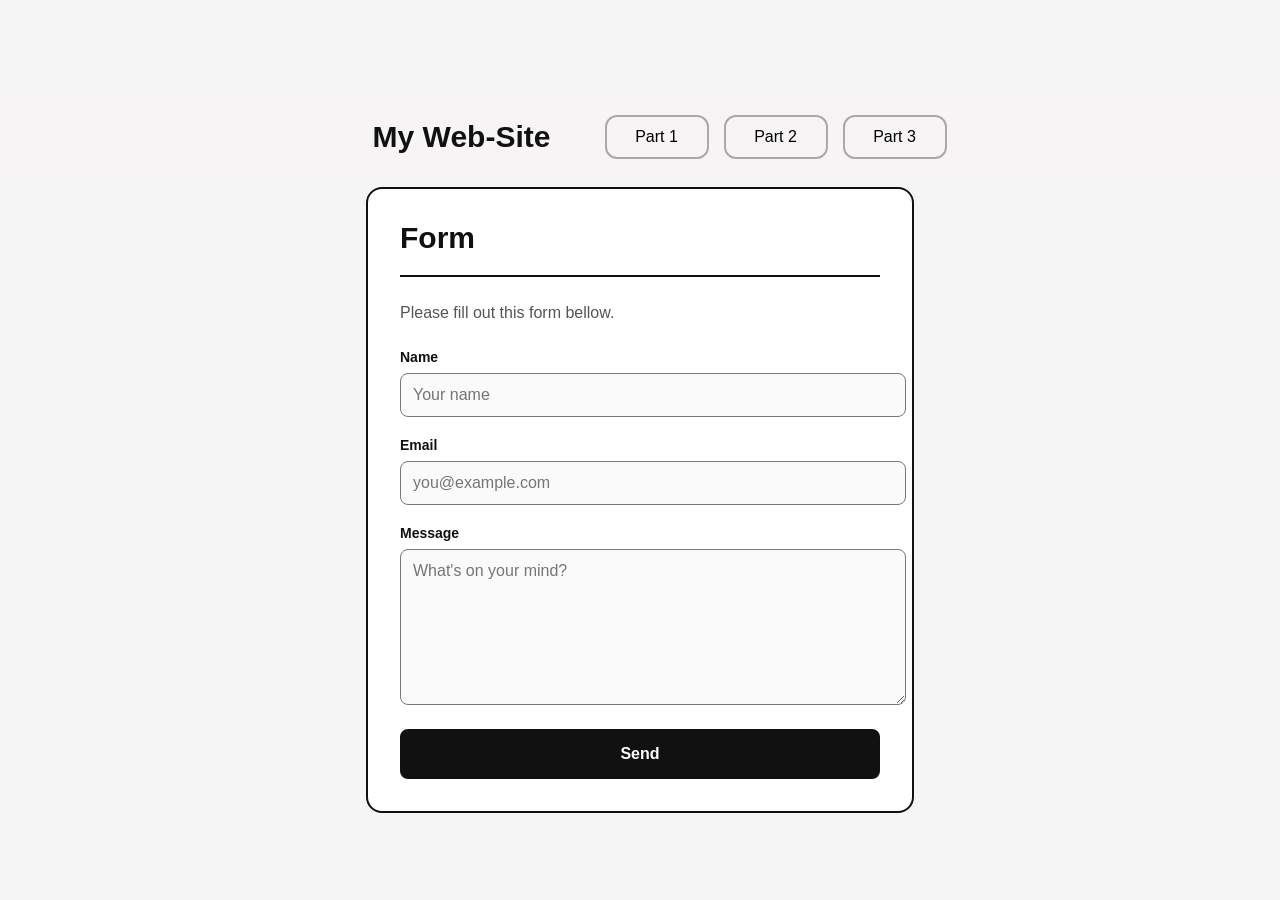
==== index.html @ 84a84d9e "added header" ====
<!DOCTYPE html>
<html lang="en">
    <head>
        <meta charset="UTF-8">
        <meta name="viewport" content="width=device-width, initial-scale=1.0">
        <title>Form</title>
        <link rel="stylesheet" href="styles.css">
    </head>
    <body>
        <nav class="header">
            <h1 class="logo">
                My Web-Site
            </h1>
            <a href="https://mxx567.github.io/webtech1-assignment4/part1/">Part 1</a>
            <a href="https://mxx567.github.io/webtech1-assignment4/part2/">Part 2</a>
            <a href="https://mxx567.github.io/webtech1-assignment4/part3/">Part 3</a>
        </nav>
        <main class="contact-card">
            <div class="heading">
                <h1>Form</h1>
            </div>
            <p class="intro">Please fill out this form bellow.</p>

            <form action="#" method="post">
                <div class="form-group">
                    <label for="name">Name</label>
                    <input
                        type="text"
                        id="name"
                        name="name"
                        placeholder="Your name"
                        autocomplete="name"
                        minlength="2"
                        maxlength="50"
                        required
                    >
                </div>

                <div class="form-group">
                    <label for="email">Email</label>
                    <input
                        type="email"
                        id="email"
                        name="email"
                        placeholder="you@example.com"
                        autocomplete="email"
                        maxlength="100"
                        required
                    >
                </div>

                <div class="form-group">
                    <label for="message">Message</label>
                    <textarea
                        id="message"
                        name="message"
                        placeholder="What's on your mind?"
                        minlength="10"
                        maxlength="500"
                        required
                    ></textarea>
                </div>

                <button type="submit">Send</button>
            </form>
        </main>
    </body>
</html>
---- styles.css ----
* {
    margin: 0;
    padding: 0;
    font-family: Arial, sans-serif;
}

.header {
    display: flex;
    flex-direction: row;
    justify-content: center;
    align-items: center;
    gap:15px;
    width: 100%;
    height: 100px;
    background-color: rgb(246, 244, 244);
    
}

.header a{
    display: flex;
    width: 100px;
    height: 40px;
    justify-content: center;
    align-items: center;
    text-decoration: none;
    border-radius: 12px;
    color: black;
    border: rgb(169, 169, 169) solid 2px;
}

.header a:hover{
    background-color: rgb(169, 169, 169);
    color: white;
}

.logo {
    width: 256px;
    text-align: center; 
    font-weight: bold;
    font-size: 12;
}

body {
    min-height: 100vh;
    flex-direction: column;
    display: flex;
    justify-content: center;
    align-items: center;
    background-color: #f5f5f5;
    color: #111;
}

.contact-card {
    width: 100%;
    max-width: 480px;
    padding: 32px;
    background-color: white;
    border: 2px solid #111;
    border-radius: 16px;
}

.heading {
    display: flex;
    justify-content: space-between;
    align-items: center;
    padding-bottom: 20px;
    margin-bottom: 24px;
    border-bottom: 2px solid #111;
}


h1 {
    font-size: 30px;
}

.intro {
    margin-bottom: 24px;
    color: #555;
    line-height: 1.5;
}

.form-group {
    margin-bottom: 20px;
}

label {
    display: block;
    margin-bottom: 8px;
    font-size: 14px;
    font-weight: bold;
}

input,
textarea {
    width: 100%;
    padding: 12px;
    border: 1px solid #777;
    border-radius: 8px;
    background-color: #fafafa;
    color: #111;
    font-size: 16px;
}

textarea {
    min-height: 130px;
    resize: vertical;
}

input:focus,
textarea:focus {
    outline: 2px solid #111;
    outline-offset: 3px;
    background-color: white;
}

button {
    width: 100%;
    padding: 14px;
    border: 2px solid #111;
    border-radius: 8px;
    background-color: #111;
    color: white;
    font-size: 16px;
    font-weight: bold;
    cursor: pointer;
    transition: background-color 0.2s, color 0.2s;
}

button:hover {
    background-color: white;
    color: #111;
}

button:focus-visible {
    outline: 2px solid #111;
    outline-offset: 3px;
}
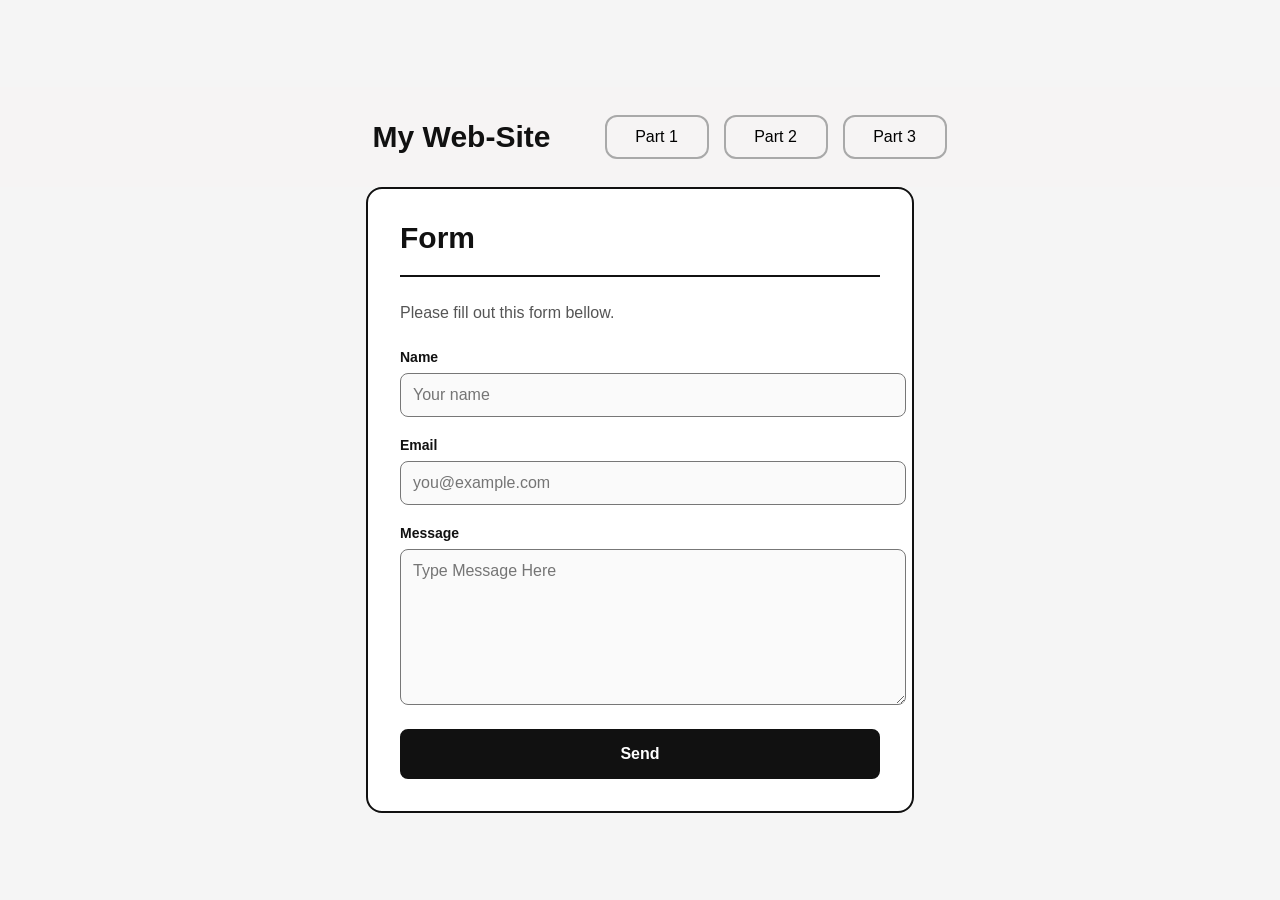
==== commit 3abdce41: "fixed task 1 validation" ====
--- a/index.html
+++ b/index.html
@@ -11,7 +11,7 @@
             <h1 class="logo">
                 My Web-Site
             </h1>
-            <a href="https://mxx567.github.io/webtech1-assignment4/part1/">Part 1</a>
+            <a href="https://mxx567.github.io/webtech1-assignment4">Part 1</a>
             <a href="https://mxx567.github.io/webtech1-assignment4/part2/">Part 2</a>
             <a href="https://mxx567.github.io/webtech1-assignment4/part3/">Part 3</a>
         </nav>
@@ -21,7 +21,7 @@
             </div>
             <p class="intro">Please fill out this form bellow.</p>
 
-            <form action="#" method="post">
+            <form>
                 <div class="form-group">
                     <label for="name">Name</label>
                     <input
@@ -54,7 +54,7 @@
                     <textarea
                         id="message"
                         name="message"
-                        placeholder="What's on your mind?"
+                        placeholder="Type Message Here"
                         minlength="10"
                         maxlength="500"
                         required
